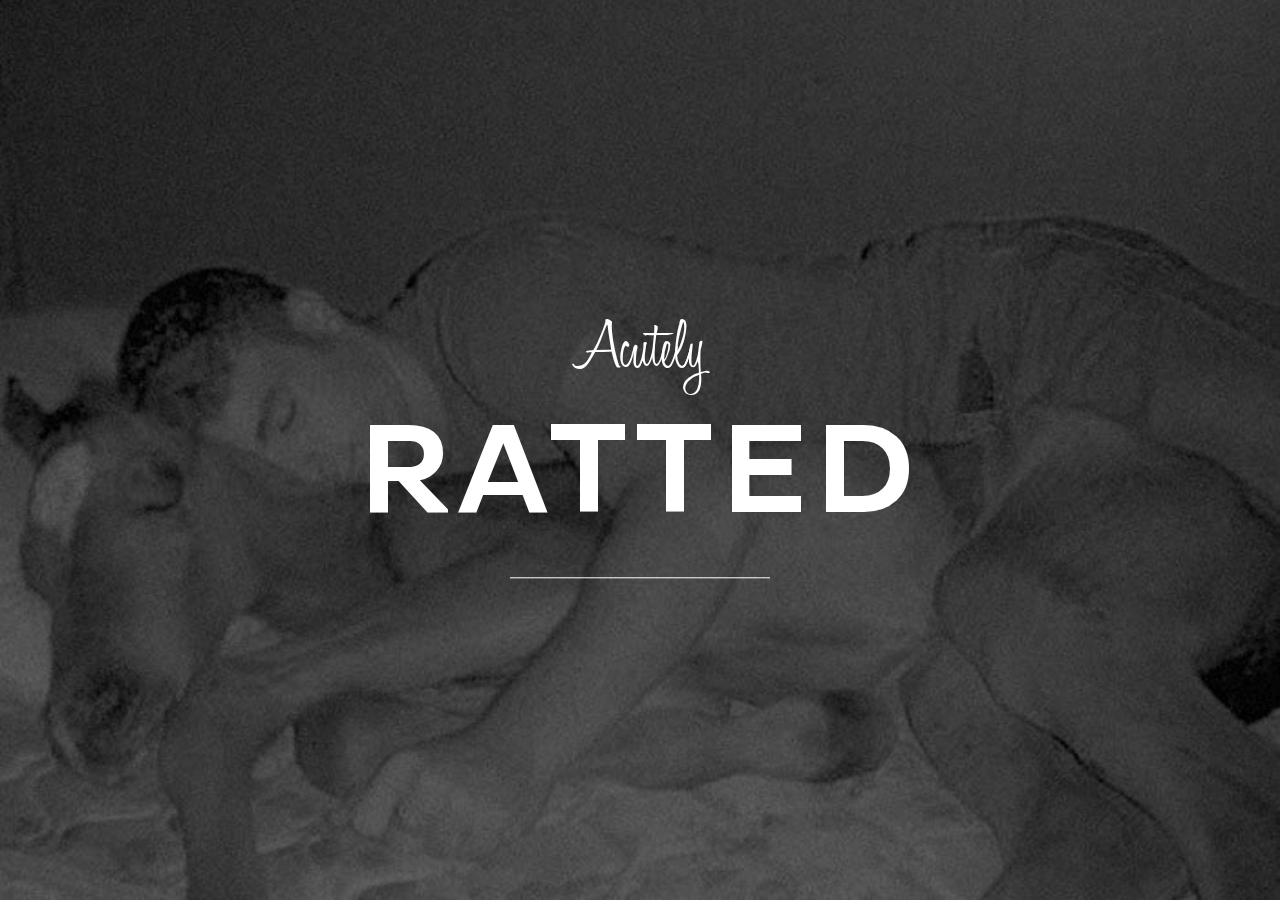
==== index.html @ afe82f37 "Code updates" ====
<html>
<head>
	<title>#OtherWordsForBeingDrunk</title>
	<meta name="description" content="For those times when your just not sure of the words that can truly describe your weekend!" />
	<meta name="viewport" content="width=device-width, maximum-scale=1.0" />
	<meta property="og:url" content="http://otherwordsforbeingdrunk.com" /> 
	<meta property="og:title" content="Other Words For Being Drunk" /> 
	<meta property="og:image" content="http://otherwordsforbeingdrunk.com/img/bg/22.jpg"/>
	<meta property="og:description" content="For those times when your just not sure of the words that can truly describe your weekend!" />
</head>
<body>

	<section class="container">

		<div class="copy">

			<div class="copy__term"></div>

			<div class="copy__line"></div>

		</div>
		
	</section>

	<link rel="stylesheet" type="text/css" href="css/main.css">

	<script src="js/jquery.js"></script>
	<script src="js/terms.js"></script>
	<script src="js/main.js"></script>

	<script>
		var _gaq = _gaq || [];
		_gaq.push(['_setAccount', 'UA-36043631-3']);
		_gaq.push(['_trackPageview']);

		(function() {
			var ga = document.createElement('script'); ga.type = 'text/javascript'; ga.async = true;
			ga.src = ('https:' == document.location.protocol ? 'https://ssl' : 'http://www') + '.google-analytics.com/ga.js';
			var s = document.getElementsByTagName('script')[0]; s.parentNode.insertBefore(ga, s);
		})();
	</script>

</body>
</html>
---- css/main.css ----
html,body,div,span,applet,object,iframe,h1,h2,h3,h4,h5,h6,p,blockquote,pre,a,abbr,acronym,address,big,cite,code,del,dfn,em,img,ins,kbd,q,s,samp,small,strike,strong,sub,sup,tt,var,b,u,i,center,dl,dt,dd,ol,ul,li,fieldset,form,label,legend,table,caption,tbody,tfoot,thead,tr,th,td,article,aside,canvas,details,embed,figure,figcaption,footer,header,hgroup,menu,nav,output,ruby,section,summary,time,mark,audio,video{margin:0;padding:0;border:0;font-size:100%;font:inherit;vertical-align:baseline}article,aside,details,figcaption,figure,footer,header,hgroup,menu,nav,section{display:block}body{line-height:1}ol,ul{list-style:none}blockquote,q{quotes:none}blockquote:before,blockquote:after,q:before,q:after{content:'';content:none}table{border-collapse:collapse;border-spacing:0}img{display:block}@font-face{font-family:'HoneyScriptLight';src:url("fonts/honeyscript-light.woff2") format("woff2"),url("fonts/honeyscript-light.woff") format("woff")}@font-face{font-family:'PlustoSans';src:url("fonts/plutosansmedium.woff2") format("woff2"),url("fonts/plutosansmedium.woff") format("woff")}body{overflow:hidden}.container{-webkit-background-size:cover;-moz-background-size:cover;-o-background-size:cover;-ms-background-size:cover;background-size:cover;background-position:center center;display:block;height:100%;overflow:hidden;position:absolute;width:100%}.container[data-bg="1"]{background-image:url("../img/bg/1.jpg")}.container[data-bg="2"]{background-image:url("../img/bg/2.jpg")}.container[data-bg="3"]{background-image:url("../img/bg/3.jpg")}.container[data-bg="4"]{background-image:url("../img/bg/4.jpg")}.container[data-bg="5"]{background-image:url("../img/bg/5.jpg")}.container[data-bg="6"]{background-image:url("../img/bg/6.jpg")}.container[data-bg="7"]{background-image:url("../img/bg/7.jpg")}.container[data-bg="8"]{background-image:url("../img/bg/8.jpg")}.container[data-bg="9"]{background-image:url("../img/bg/9.jpg")}.container[data-bg="10"]{background-image:url("../img/bg/10.jpg")}.container[data-bg="11"]{background-image:url("../img/bg/11.jpg")}.container[data-bg="12"]{background-image:url("../img/bg/12.jpg")}.container[data-bg="13"]{background-image:url("../img/bg/13.jpg")}.container[data-bg="14"]{background-image:url("../img/bg/14.jpg")}.container[data-bg="15"]{background-image:url("../img/bg/15.jpg")}.container[data-bg="16"]{background-image:url("../img/bg/16.jpg")}.container[data-bg="17"]{background-image:url("../img/bg/17.jpg")}.container[data-bg="18"]{background-image:url("../img/bg/18.jpg")}.container[data-bg="19"]{background-image:url("../img/bg/19.jpg")}.container[data-bg="20"]{background-image:url("../img/bg/20.jpg")}.container[data-bg="21"]{background-image:url("../img/bg/21.jpg")}.container[data-bg="22"]{background-image:url("../img/bg/22.jpg")}.copy{-webkit-transform:translateY(-50%);-moz-transform:translateY(-50%);-o-transform:translateY(-50%);-ms-transform:translateY(-50%);transform:translateY(-50%);color:#fff;display:block;font-family:'HoneyScriptLight','PlustoSans', Arial, Sans-serif;font-size:5.5vw;position:relative;text-align:center;text-transform:capitalize;top:50%}@media (max-width: 767px){.copy{font-size:11vw}}.copy__term{cursor:pointer}.copy__term span{display:block;font-family:'PlustoSans', Arial, Sans-serif;font-size:10vw;letter-spacing:6px;line-height:1em;margin:18px 0 0 0;text-transform:uppercase}@media (max-width: 767px){.copy__term span{font-size:11vw}}.copy__line{background:#fff;cursor:pointer;height:1px;margin:40px auto 70px auto;width:260px}
/*# sourceMappingURL=main.css.map */
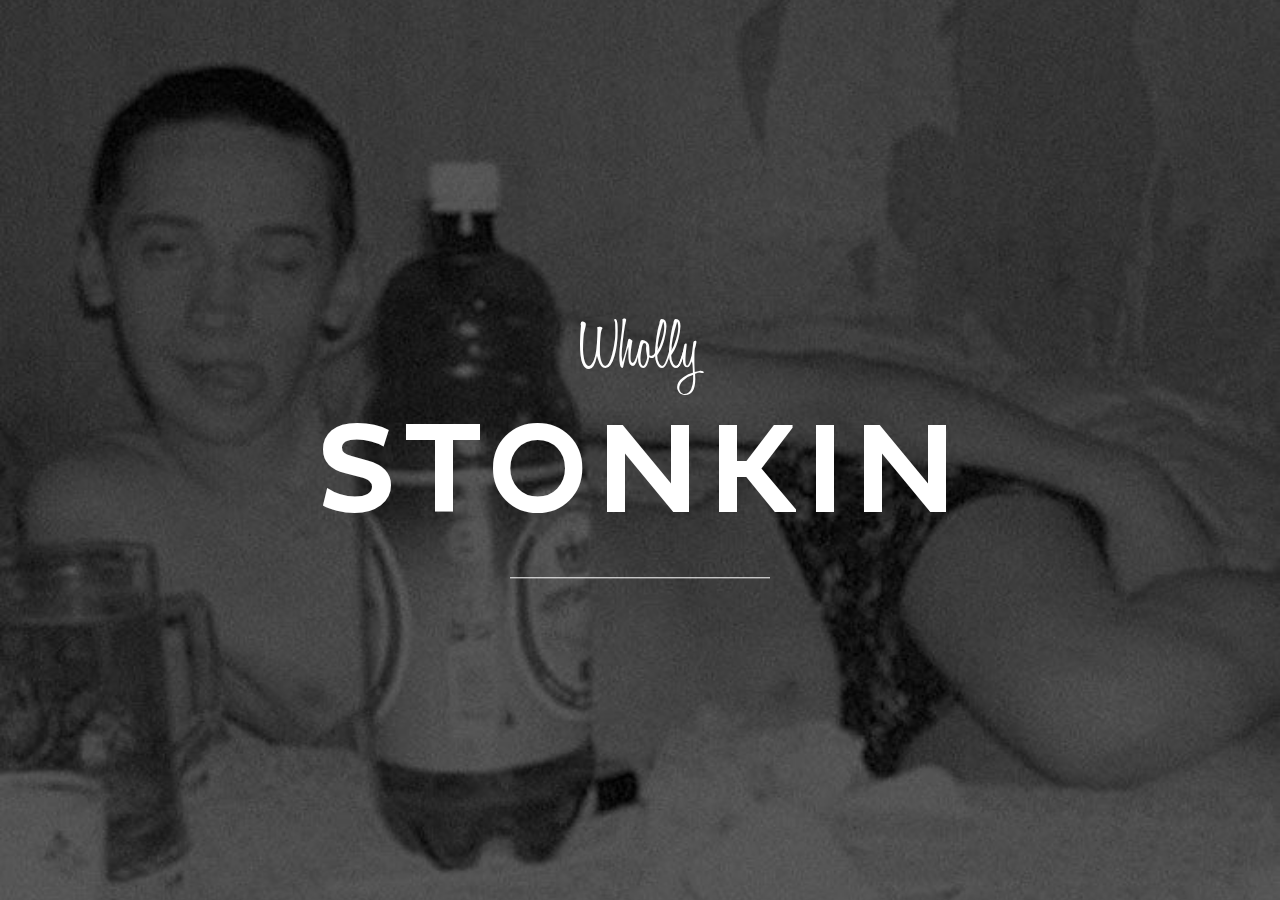
==== commit 9e13185c: "Squash requests" ====
--- a/index.html
+++ b/index.html
@@ -24,9 +24,7 @@
 
 	<link rel="stylesheet" type="text/css" href="css/main.css">
 
-	<script src="js/jquery.js"></script>
-	<script src="js/terms.js"></script>
-	<script src="js/main.js"></script>
+	<script src="js/main.min.js"></script>
 
 	<script>
 		var _gaq = _gaq || [];
--- a/css/main.css
+++ b/css/main.css
@@ -1,2 +1,2 @@
-html,body,div,span,applet,object,iframe,h1,h2,h3,h4,h5,h6,p,blockquote,pre,a,abbr,acronym,address,big,cite,code,del,dfn,em,img,ins,kbd,q,s,samp,small,strike,strong,sub,sup,tt,var,b,u,i,center,dl,dt,dd,ol,ul,li,fieldset,form,label,legend,table,caption,tbody,tfoot,thead,tr,th,td,article,aside,canvas,details,embed,figure,figcaption,footer,header,hgroup,menu,nav,output,ruby,section,summary,time,mark,audio,video{margin:0;padding:0;border:0;font-size:100%;font:inherit;vertical-align:baseline}article,aside,details,figcaption,figure,footer,header,hgroup,menu,nav,section{display:block}body{line-height:1}ol,ul{list-style:none}blockquote,q{quotes:none}blockquote:before,blockquote:after,q:before,q:after{content:'';content:none}table{border-collapse:collapse;border-spacing:0}img{display:block}@font-face{font-family:'HoneyScriptLight';src:url("fonts/honeyscript-light.woff2") format("woff2"),url("fonts/honeyscript-light.woff") format("woff")}@font-face{font-family:'PlustoSans';src:url("fonts/plutosansmedium.woff2") format("woff2"),url("fonts/plutosansmedium.woff") format("woff")}body{overflow:hidden}.container{-webkit-background-size:cover;-moz-background-size:cover;-o-background-size:cover;-ms-background-size:cover;background-size:cover;background-position:center center;display:block;height:100%;overflow:hidden;position:absolute;width:100%}.container[data-bg="1"]{background-image:url("../img/bg/1.jpg")}.container[data-bg="2"]{background-image:url("../img/bg/2.jpg")}.container[data-bg="3"]{background-image:url("../img/bg/3.jpg")}.container[data-bg="4"]{background-image:url("../img/bg/4.jpg")}.container[data-bg="5"]{background-image:url("../img/bg/5.jpg")}.container[data-bg="6"]{background-image:url("../img/bg/6.jpg")}.container[data-bg="7"]{background-image:url("../img/bg/7.jpg")}.container[data-bg="8"]{background-image:url("../img/bg/8.jpg")}.container[data-bg="9"]{background-image:url("../img/bg/9.jpg")}.container[data-bg="10"]{background-image:url("../img/bg/10.jpg")}.container[data-bg="11"]{background-image:url("../img/bg/11.jpg")}.container[data-bg="12"]{background-image:url("../img/bg/12.jpg")}.container[data-bg="13"]{background-image:url("../img/bg/13.jpg")}.container[data-bg="14"]{background-image:url("../img/bg/14.jpg")}.container[data-bg="15"]{background-image:url("../img/bg/15.jpg")}.container[data-bg="16"]{background-image:url("../img/bg/16.jpg")}.container[data-bg="17"]{background-image:url("../img/bg/17.jpg")}.container[data-bg="18"]{background-image:url("../img/bg/18.jpg")}.container[data-bg="19"]{background-image:url("../img/bg/19.jpg")}.container[data-bg="20"]{background-image:url("../img/bg/20.jpg")}.container[data-bg="21"]{background-image:url("../img/bg/21.jpg")}.container[data-bg="22"]{background-image:url("../img/bg/22.jpg")}.copy{-webkit-transform:translateY(-50%);-moz-transform:translateY(-50%);-o-transform:translateY(-50%);-ms-transform:translateY(-50%);transform:translateY(-50%);color:#fff;display:block;font-family:'HoneyScriptLight','PlustoSans', Arial, Sans-serif;font-size:5.5vw;position:relative;text-align:center;text-transform:capitalize;top:50%}@media (max-width: 767px){.copy{font-size:11vw}}.copy__term{cursor:pointer}.copy__term span{display:block;font-family:'PlustoSans', Arial, Sans-serif;font-size:10vw;letter-spacing:6px;line-height:1em;margin:18px 0 0 0;text-transform:uppercase}@media (max-width: 767px){.copy__term span{font-size:11vw}}.copy__line{background:#fff;cursor:pointer;height:1px;margin:40px auto 70px auto;width:260px}
+html,body,div,span,applet,object,iframe,h1,h2,h3,h4,h5,h6,p,blockquote,pre,a,abbr,acronym,address,big,cite,code,del,dfn,em,img,ins,kbd,q,s,samp,small,strike,strong,sub,sup,tt,var,b,u,i,center,dl,dt,dd,ol,ul,li,fieldset,form,label,legend,table,caption,tbody,tfoot,thead,tr,th,td,article,aside,canvas,details,embed,figure,figcaption,footer,header,hgroup,menu,nav,output,ruby,section,summary,time,mark,audio,video{margin:0;padding:0;border:0;font-size:100%;font:inherit;vertical-align:baseline}article,aside,details,figcaption,figure,footer,header,hgroup,menu,nav,section{display:block}body{line-height:1}ol,ul{list-style:none}blockquote,q{quotes:none}blockquote:before,blockquote:after,q:before,q:after{content:'';content:none}table{border-collapse:collapse;border-spacing:0}img{display:block}@font-face{font-family:'HoneyScriptLight';src:url("fonts/honeyscript-light.woff2") format("woff2"),url("fonts/honeyscript-light.woff") format("woff")}@font-face{font-family:'PlustoSans';src:url("fonts/plutosansmedium.woff2") format("woff2"),url("fonts/plutosansmedium.woff") format("woff")}body{background:#333;overflow:hidden}.container{-webkit-background-size:cover;-moz-background-size:cover;-o-background-size:cover;-ms-background-size:cover;background-size:cover;background-position:center center;display:block;height:100%;overflow:hidden;position:absolute;width:100%}.container[data-bg="1"]{background-image:url("../img/bg/1.jpg")}.container[data-bg="2"]{background-image:url("../img/bg/2.jpg")}.container[data-bg="3"]{background-image:url("../img/bg/3.jpg")}.container[data-bg="4"]{background-image:url("../img/bg/4.jpg")}.container[data-bg="5"]{background-image:url("../img/bg/5.jpg")}.container[data-bg="6"]{background-image:url("../img/bg/6.jpg")}.container[data-bg="7"]{background-image:url("../img/bg/7.jpg")}.container[data-bg="8"]{background-image:url("../img/bg/8.jpg")}.container[data-bg="9"]{background-image:url("../img/bg/9.jpg")}.container[data-bg="10"]{background-image:url("../img/bg/10.jpg")}.container[data-bg="11"]{background-image:url("../img/bg/11.jpg")}.container[data-bg="12"]{background-image:url("../img/bg/12.jpg")}.container[data-bg="13"]{background-image:url("../img/bg/13.jpg")}.container[data-bg="14"]{background-image:url("../img/bg/14.jpg")}.container[data-bg="15"]{background-image:url("../img/bg/15.jpg")}.container[data-bg="16"]{background-image:url("../img/bg/16.jpg")}.container[data-bg="17"]{background-image:url("../img/bg/17.jpg")}.container[data-bg="18"]{background-image:url("../img/bg/18.jpg")}.container[data-bg="19"]{background-image:url("../img/bg/19.jpg")}.container[data-bg="20"]{background-image:url("../img/bg/20.jpg")}.container[data-bg="21"]{background-image:url("../img/bg/21.jpg")}.container[data-bg="22"]{background-image:url("../img/bg/22.jpg")}.copy{-webkit-transform:translateY(-50%);-moz-transform:translateY(-50%);-o-transform:translateY(-50%);-ms-transform:translateY(-50%);transform:translateY(-50%);color:#fff;display:block;font-family:'HoneyScriptLight','PlustoSans', Arial, Sans-serif;font-size:5.5vw;position:relative;text-align:center;text-transform:capitalize;top:50%}@media (max-width: 767px){.copy{font-size:11vw}}.copy__term{cursor:pointer}.copy__term span{display:block;font-family:'PlustoSans', Arial, Sans-serif;font-size:10vw;letter-spacing:6px;line-height:1em;margin:18px 0 0 0;text-transform:uppercase}@media (max-width: 767px){.copy__term span{font-size:11vw}}.copy__line{background:#fff;cursor:pointer;height:1px;margin:40px auto 70px auto;width:260px}
 /*# sourceMappingURL=main.css.map */
